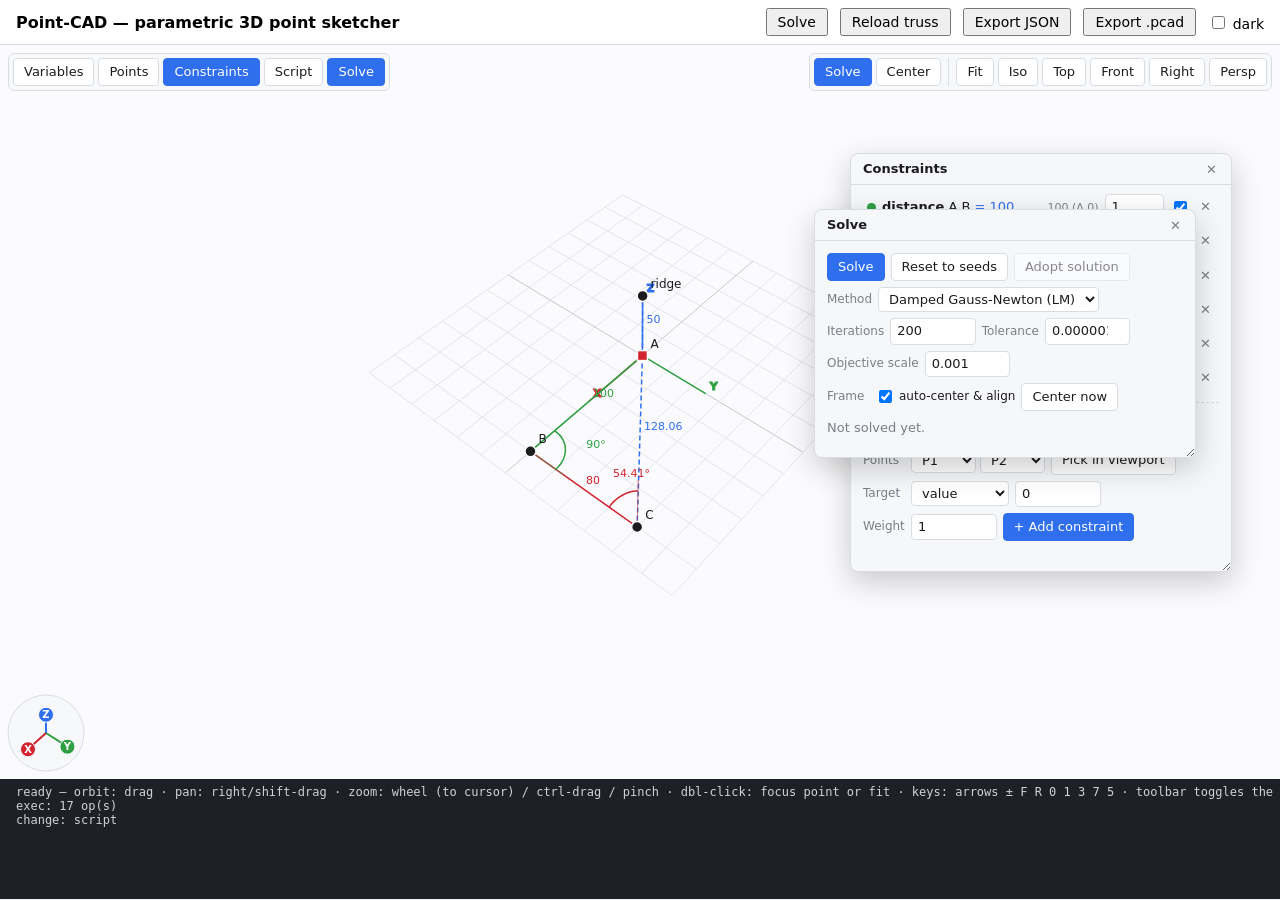
==== demo/index.html @ 98a6e680 "new projects" ====
<!doctype html>
<html lang="en">
<head>
  <meta charset="utf-8" />
  <title>Point-CAD demo</title>
  <meta name="viewport" content="width=device-width, initial-scale=1" />
  <style>
    html, body { margin: 0; height: 100%; font: 14px system-ui, sans-serif; background: #eef0f3; }
    header { display: flex; gap: 12px; align-items: center; padding: 8px 16px; background: #fff; border-bottom: 1px solid #d9dde3; }
    header h1 { font-size: 16px; margin: 0 auto 0 0; }
    point-cad { display: block; height: calc(100vh - 46px - 120px); }
    #log { height: 120px; overflow: auto; margin: 0; padding: 6px 16px; font: 12px ui-monospace, Menlo, Consolas, monospace; background: #1d2026; color: #cfd3d9; box-sizing: border-box; }
    button { font: inherit; padding: 4px 10px; }
  </style>
  <script type="module" src="../index.js"></script>
</head>
<body>
  <header>
    <h1>Point-CAD — parametric 3D point sketcher</h1>
    <button id="solve">Solve</button>
    <button id="load">Reload truss</button>
    <button id="export-json">Export JSON</button>
    <button id="export-pcad">Export .pcad</button>
    <label><input type="checkbox" id="dark" /> dark</label>
  </header>

  <point-cad id="cad" src="./truss.pcad" panels="variables,points,constraints,script,solve"></point-cad>
  <pre id="log"></pre>

  <script type="module">
    const el = document.getElementById("cad");
    const log = document.getElementById("log");
    const say = (s) => { log.textContent += s + "\n"; log.scrollTop = log.scrollHeight; };

    el.addEventListener("pointcad:solve", (e) => {
      const r = e.detail.result;
      say(`solve: converged=${r.converged} iterations=${r.iterations} residual=${r.residualNorm.toExponential(3)} dof=${JSON.stringify(r.dof)}`);
    });
    el.addEventListener("pointcad:error", (e) => say(`error [${e.detail.kind}]: ${JSON.stringify(e.detail.detail)}`));
    el.addEventListener("pointcad:exec", (e) => say(`exec: ${e.detail.ops.length} op(s)`));
    el.addEventListener("pointcad:change", (e) => { if (["set", "script"].includes(e.detail.reason)) say(`change: ${e.detail.reason}`); });

    // Fallback when the page is opened from file:// and fetch() is blocked.
    const FALLBACK = `space euclidean3
units mm deg
var beamLength = 120 locked
var theta = 30
point A at (0, 0, 0) fixed
point B at (100, 0, 0)
point C at (100, 80, 0)
point D at (0, 0, 50) label "ridge"
distance A B = 100
distance B C = beamLength
distance A C -> min
distance A D -> max weight 0.5
angle A B C = 90
angle B C D = theta weight 2 note "roof pitch"
view camera (300, 250, 400) target (50, 40, 20) up (0, 0, 1) perspective
`;
    el.addEventListener("pointcad:error", (e) => { if (e.detail.kind === "load") el.fromScript(FALLBACK); }, { once: true });

    document.getElementById("solve").onclick = () => el.solve();
    document.getElementById("load").onclick = () => el.setAttribute("src", "./truss.pcad?" + Date.now());
    document.getElementById("export-json").onclick = () => download("sketch.json", JSON.stringify(el.toJSON(), null, 2));
    document.getElementById("export-pcad").onclick = () => download("sketch.pcad", el.toScript());
    document.getElementById("dark").onchange = (e) => el.setAttribute("theme", e.target.checked ? "dark" : "light");

    function download(name, text) {
      const a = document.createElement("a");
      a.href = URL.createObjectURL(new Blob([text], { type: "text/plain" }));
      a.download = name;
      a.click();
      URL.revokeObjectURL(a.href);
    }
   say("ready — orbit: drag · pan: right/shift-drag · zoom: wheel (to cursor) / ctrl-drag / pinch · dbl-click: focus point or fit · keys: arrows ± F R 0 1 3 7 5 · toolbar toggles the tool windows");
  </script>
</body>
</html>
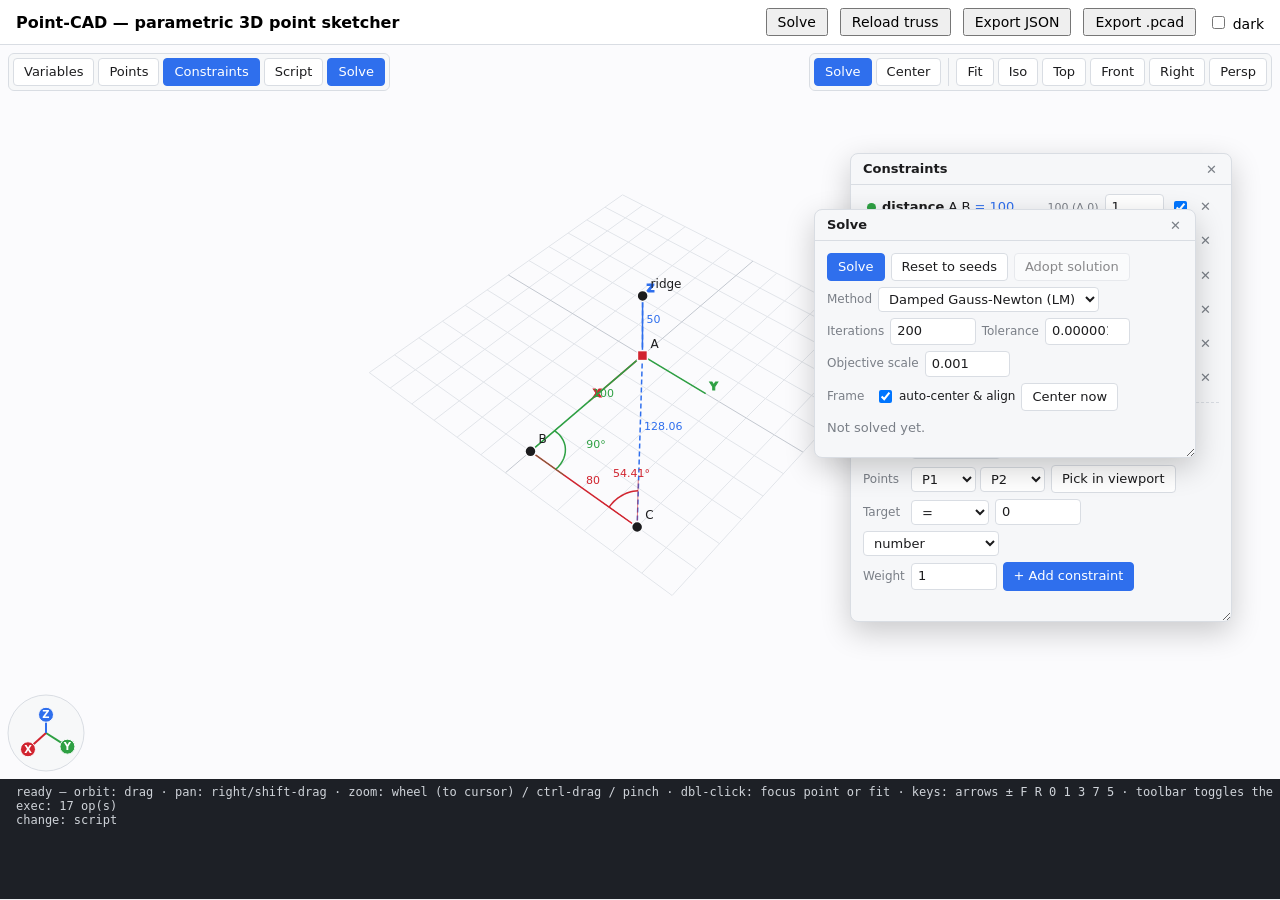
==== commit 92584553: "formatting" ====
--- a/demo/index.html
+++ b/demo/index.html
@@ -1,47 +1,126 @@
 <!doctype html>
 <html lang="en">
-<head>
-  <meta charset="utf-8" />
-  <title>Point-CAD demo</title>
-  <meta name="viewport" content="width=device-width, initial-scale=1" />
-  <style>
-    html, body { margin: 0; height: 100%; font: 14px system-ui, sans-serif; background: #eef0f3; }
-    header { display: flex; gap: 12px; align-items: center; padding: 8px 16px; background: #fff; border-bottom: 1px solid #d9dde3; }
-    header h1 { font-size: 16px; margin: 0 auto 0 0; }
-    point-cad { display: block; height: calc(100vh - 46px - 120px); }
-    #log { height: 120px; overflow: auto; margin: 0; padding: 6px 16px; font: 12px ui-monospace, Menlo, Consolas, monospace; background: #1d2026; color: #cfd3d9; box-sizing: border-box; }
-    button { font: inherit; padding: 4px 10px; }
-  </style>
-  <script type="module" src="../index.js"></script>
+  <head>
+    <meta charset="utf-8" />
+    <title>Point-CAD demo</title>
+    <meta name="viewport" content="width=device-width, initial-scale=1" />
+    <style>
+      html,
+      body {
+        margin: 0;
+        height: 100%;
+        font:
+          14px system-ui,
+          sans-serif;
+        background: #eef0f3;
+      }
+      header {
+        display: flex;
+        gap: 12px;
+        align-items: center;
+        padding: 8px 16px;
+        background: #fff;
+        border-bottom: 1px solid #d9dde3;
+      }
+      header h1 {
+        font-size: 16px;
+        margin: 0 auto 0 0;
+      }
+      point-cad {
+        display: block;
+        height: calc(100vh - 46px - 120px);
+      }
+      #log {
+        height: 120px;
+        overflow: auto;
+        margin: 0;
+        padding: 6px 16px;
+        font:
+          12px ui-monospace,
+          Menlo,
+          Consolas,
+          monospace;
+        background: #1d2026;
+        color: #cfd3d9;
+        box-sizing: border-box;
+      }
+      button {
+        font: inherit;
+        padding: 4px 10px;
+      }
+    </style>
+    <script type="module" src="../index.js"></script>
+  <!-- manifest:seo:start (generated by scripts/apply-seo.ts — do not edit) -->
+  <link rel="canonical" href="https://games.cognotik.com/experiments/point-cad/demo/index.html" />
+  <meta name="description" content="A point-based CAD system for designing complex geometries." />
+  <meta property="og:type" content="website" />
+  <meta property="og:site_name" content="Mathematical Explorations" />
+  <meta property="og:title" content="Point CAD" />
+  <meta property="og:description" content="A point-based CAD system for designing complex geometries." />
+  <meta property="og:url" content="https://games.cognotik.com/experiments/point-cad/demo/index.html" />
+  <meta property="og:image" content="https://games.cognotik.com/assets/og-image.png" />
+  <meta name="twitter:card" content="summary_large_image" />
+  <meta name="twitter:title" content="Point CAD" />
+  <meta name="twitter:description" content="A point-based CAD system for designing complex geometries." />
+  <meta name="twitter:image" content="https://games.cognotik.com/assets/og-image.png" />
+  <script type="application/ld+json">
+  {
+    "@context": "https://schema.org",
+    "@type": "WebApplication",
+    "name": "Point CAD",
+    "description": "A point-based CAD system for designing complex geometries.",
+    "url": "https://games.cognotik.com/experiments/point-cad/demo/index.html",
+    "image": "https://games.cognotik.com/assets/og-image.png",
+    "isPartOf": {
+      "@type": "WebSite",
+      "name": "Mathematical Explorations",
+      "url": "https://games.cognotik.com"
+    }
+  }
+  </script>
+  <!-- manifest:seo:end -->
 </head>
-<body>
-  <header>
-    <h1>Point-CAD — parametric 3D point sketcher</h1>
-    <button id="solve">Solve</button>
-    <button id="load">Reload truss</button>
-    <button id="export-json">Export JSON</button>
-    <button id="export-pcad">Export .pcad</button>
-    <label><input type="checkbox" id="dark" /> dark</label>
-  </header>
+  <body>
+    <header>
+      <h1>Point-CAD — parametric 3D point sketcher</h1>
+      <button id="solve">Solve</button>
+      <button id="load">Reload truss</button>
+      <button id="export-json">Export JSON</button>
+      <button id="export-pcad">Export .pcad</button>
+      <label><input type="checkbox" id="dark" /> dark</label>
+    </header>
 
-  <point-cad id="cad" src="./truss.pcad" panels="variables,points,constraints,script,solve"></point-cad>
-  <pre id="log"></pre>
+    <point-cad
+      id="cad"
+      src="./truss.pcad"
+      panels="variables,points,constraints,script,solve"
+    ></point-cad>
+    <pre id="log"></pre>
 
-  <script type="module">
-    const el = document.getElementById("cad");
-    const log = document.getElementById("log");
-    const say = (s) => { log.textContent += s + "\n"; log.scrollTop = log.scrollHeight; };
+    <script type="module">
+      const el = document.getElementById('cad');
+      const log = document.getElementById('log');
+      const say = (s) => {
+        log.textContent += s + '\n';
+        log.scrollTop = log.scrollHeight;
+      };
 
-    el.addEventListener("pointcad:solve", (e) => {
-      const r = e.detail.result;
-      say(`solve: converged=${r.converged} iterations=${r.iterations} residual=${r.residualNorm.toExponential(3)} dof=${JSON.stringify(r.dof)}`);
-    });
-    el.addEventListener("pointcad:error", (e) => say(`error [${e.detail.kind}]: ${JSON.stringify(e.detail.detail)}`));
-    el.addEventListener("pointcad:exec", (e) => say(`exec: ${e.detail.ops.length} op(s)`));
-    el.addEventListener("pointcad:change", (e) => { if (["set", "script"].includes(e.detail.reason)) say(`change: ${e.detail.reason}`); });
+      el.addEventListener('pointcad:solve', (e) => {
+        const r = e.detail.result;
+        say(
+          `solve: converged=${r.converged} iterations=${r.iterations} residual=${r.residualNorm.toExponential(3)} dof=${JSON.stringify(r.dof)}`
+        );
+      });
+      el.addEventListener('pointcad:error', (e) =>
+        say(`error [${e.detail.kind}]: ${JSON.stringify(e.detail.detail)}`)
+      );
+      el.addEventListener('pointcad:exec', (e) => say(`exec: ${e.detail.ops.length} op(s)`));
+      el.addEventListener('pointcad:change', (e) => {
+        if (['set', 'script'].includes(e.detail.reason)) say(`change: ${e.detail.reason}`);
+      });
 
-    // Fallback when the page is opened from file:// and fetch() is blocked.
-    const FALLBACK = `space euclidean3
+      // Fallback when the page is opened from file:// and fetch() is blocked.
+      const FALLBACK = `space euclidean3
 units mm deg
 var beamLength = 120 locked
 var theta = 30
@@ -57,22 +136,33 @@
 angle B C D = theta weight 2 note "roof pitch"
 view camera (300, 250, 400) target (50, 40, 20) up (0, 0, 1) perspective
 `;
-    el.addEventListener("pointcad:error", (e) => { if (e.detail.kind === "load") el.fromScript(FALLBACK); }, { once: true });
+      el.addEventListener(
+        'pointcad:error',
+        (e) => {
+          if (e.detail.kind === 'load') el.fromScript(FALLBACK);
+        },
+        { once: true }
+      );
 
-    document.getElementById("solve").onclick = () => el.solve();
-    document.getElementById("load").onclick = () => el.setAttribute("src", "./truss.pcad?" + Date.now());
-    document.getElementById("export-json").onclick = () => download("sketch.json", JSON.stringify(el.toJSON(), null, 2));
-    document.getElementById("export-pcad").onclick = () => download("sketch.pcad", el.toScript());
-    document.getElementById("dark").onchange = (e) => el.setAttribute("theme", e.target.checked ? "dark" : "light");
+      document.getElementById('solve').onclick = () => el.solve();
+      document.getElementById('load').onclick = () =>
+        el.setAttribute('src', './truss.pcad?' + Date.now());
+      document.getElementById('export-json').onclick = () =>
+        download('sketch.json', JSON.stringify(el.toJSON(), null, 2));
+      document.getElementById('export-pcad').onclick = () => download('sketch.pcad', el.toScript());
+      document.getElementById('dark').onchange = (e) =>
+        el.setAttribute('theme', e.target.checked ? 'dark' : 'light');
 
-    function download(name, text) {
-      const a = document.createElement("a");
-      a.href = URL.createObjectURL(new Blob([text], { type: "text/plain" }));
-      a.download = name;
-      a.click();
-      URL.revokeObjectURL(a.href);
-    }
-   say("ready — orbit: drag · pan: right/shift-drag · zoom: wheel (to cursor) / ctrl-drag / pinch · dbl-click: focus point or fit · keys: arrows ± F R 0 1 3 7 5 · toolbar toggles the tool windows");
-  </script>
-</body>
-</html>+      function download(name, text) {
+        const a = document.createElement('a');
+        a.href = URL.createObjectURL(new Blob([text], { type: 'text/plain' }));
+        a.download = name;
+        a.click();
+        URL.revokeObjectURL(a.href);
+      }
+      say(
+        'ready — orbit: drag · pan: right/shift-drag · zoom: wheel (to cursor) / ctrl-drag / pinch · dbl-click: focus point or fit · keys: arrows ± F R 0 1 3 7 5 · toolbar toggles the tool windows'
+      );
+    </script>
+  </body>
+</html>
